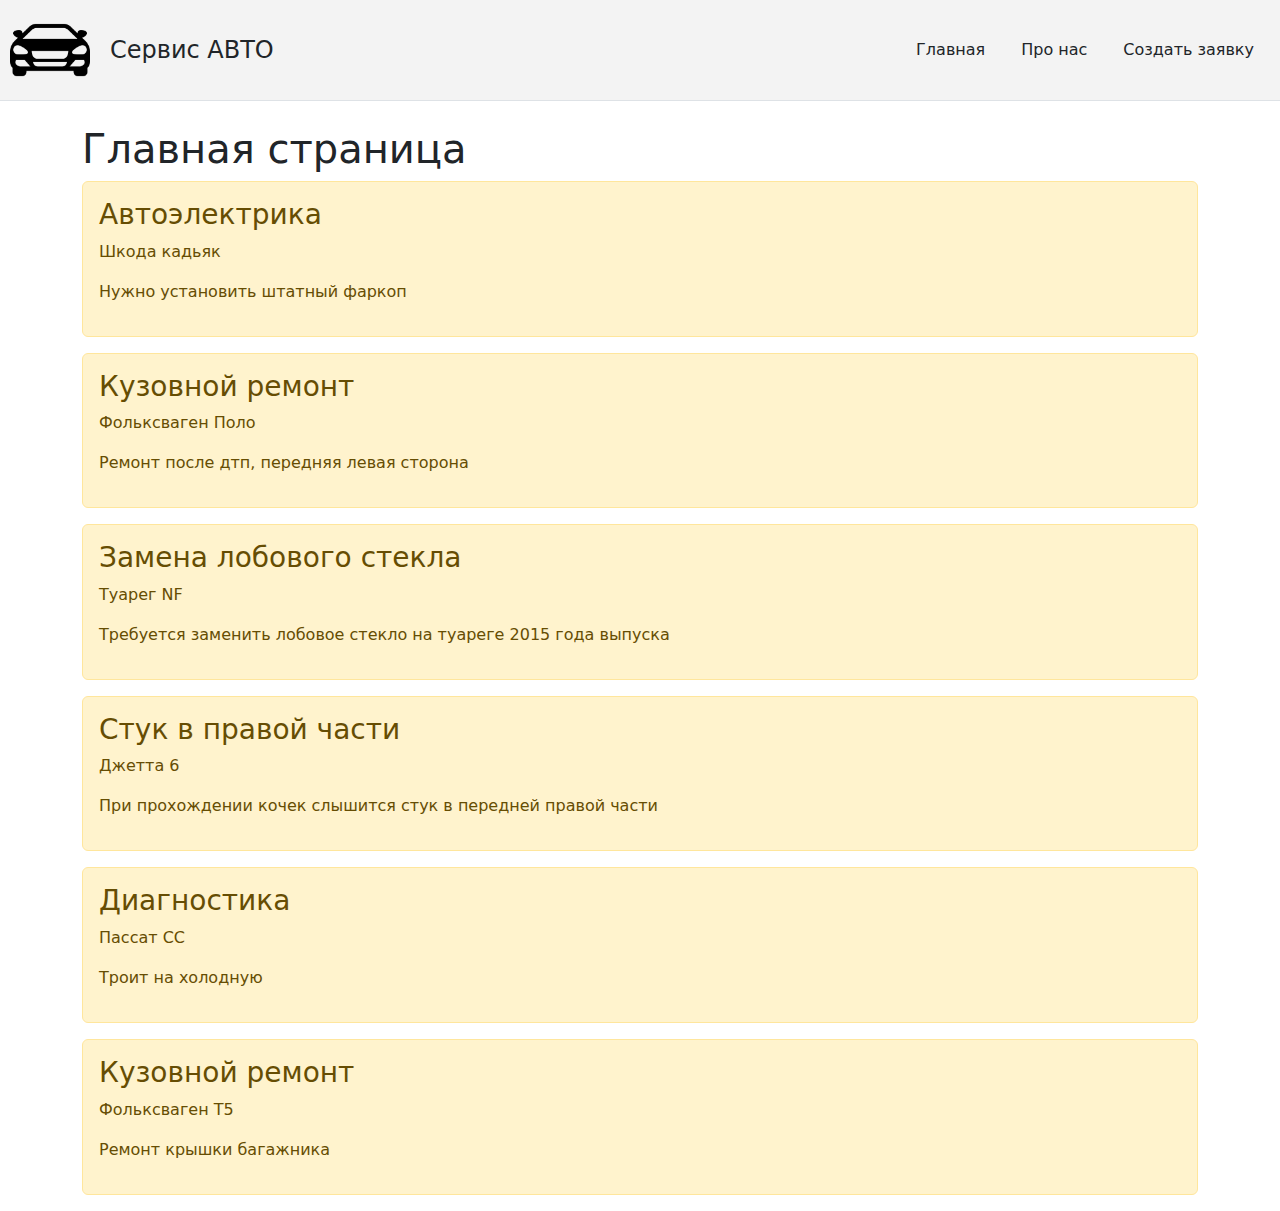
==== index.html @ 5e91afb2 "first commit" ====
<!doctype html>
<html lang=ru>
<head>
    <meta charset="UTF-8">
    <meta name="viewport"
          content="width=device-width, user-scalable=no, initial-scale=1.0, maximum-scale=1.0, minimum-scale=1.0">
    <meta http-equiv="X-UA-Compatible" content="ie=edge">
    <title>Главная</title>
    <link rel="stylesheet" href="https://cdn.jsdelivr.net/npm/bootstrap@5.2.2/dist/css/bootstrap.min.css">
    <link rel="stylesheet" href="style/style.css">
    <link rel="stylesheet" href="https://cdnjs.cloudflare.com/ajax/libs/animate.css/4.1.1/animate.min.css">
    <div class="d-flex flex-column flex-md-row align-items-center mb-4 border-bottom header">
        <a href="/" class="d-flex align-items-center text-dark text-decoration-none">
        <img src="img/auto.png" alt="" id="img_logo">
        <span class="fs-4 text-logo">Сервис АВТО</span>
        </a>
  
        <nav class="d-inline-flex mt-2 mt-md-0 ms-md-auto">
          <a class="me-3 py-2 text-dark text-decoration-none text-logo" href="index.html">Главная</a>
          <a class="me-3 py-2 text-dark text-decoration-none text-logo" href="about.html">Про нас</a>
            <a class="me-3 py-2 text-dark text-decoration-none text-logo" href="create.html">Создать заявку</a>
        </nav>
      </div>
</head>
<body>


    <div class="container">
        <h1> Главная страница</h1>
            <div class="alert alert-warning mt-2 animate__animated animate__fadeInLeft">
                    <h3>Автоэлектрика</h3>
                    <p>Шкода кадьяк</p>
                    <p>Нужно установить штатный фаркоп</p> 
            </div>
            <div class="alert alert-warning mt-2 animate__animated animate__fadeInRight">
                <h3>Кузовной ремонт</h3>
                <p>Фольксваген Поло</p>
                <p>Ремонт после дтп, передняя левая сторона</p> 
            </div>
            <div class="alert alert-warning mt-2 animate__animated animate__fadeInLeft">
                <h3>Замена лобового стекла</h3>
                <p>Туарег NF</p>
                <p>Требуется заменить лобовое стекло на туареге 2015 года выпуска</p> 
            </div>
            <div class="alert alert-warning mt-2 animate__animated animate__fadeInRight">
                <h3>Стук в правой части</h3>
                <p>Джетта 6</p>
                <p>При прохождении кочек слышится стук в передней правой части</p> 
            </div>
            <div class="alert alert-warning mt-2 animate__animated animate__fadeInLeft">
                <h3>Диагностика</h3>
                <p>Пассат СС</p>
                <p>Троит на холодную</p> 
            </div>
            <div class="alert alert-warning mt-2 animate__animated animate__fadeInRight">
                <h3>Кузовной ремонт</h3>
                <p>Фольксваген Т5</p>
                <p>Ремонт крышки багажника</p> 
            </div>

    </div>


</body>
</html>
---- style/style.css ----
@media screen and (max-width:1200px) 
{
    .container {
        width: 90%;
        margin: 0 auto;

    } 
}

@media screen and (max-width:1024px) 
{
    .container {
        width: 90%;
        margin: 0 auto;

    } 
}

@media screen and (max-width:768px) 
{
    .container {
        width: 90%;
        margin: 0 auto;

    } 
}

@media screen and (max-width:530px) 
{
    .container {
        width: 90%;
        margin: 0 auto;

    } 
}

.header {
    background-color: rgb(243, 243, 243);
}

#img_logo {
    width: 100px;
    height: 100px;
    padding: 10px 10px 10px 10px;
    
}

.text-logo {
    transition: all 0.3s;
    border-radius: 10px;
    padding: 10px 10px 10px 10px;
    position: relative;
}

.text-logo:hover {
    box-shadow: 0 5px 10px;
    top: 1px;
}

.alert {
    position: relative;
}

.alert:hover {
    box-shadow: 0 5px 10px;
    top: 5px;
    cursor: pointer;
}
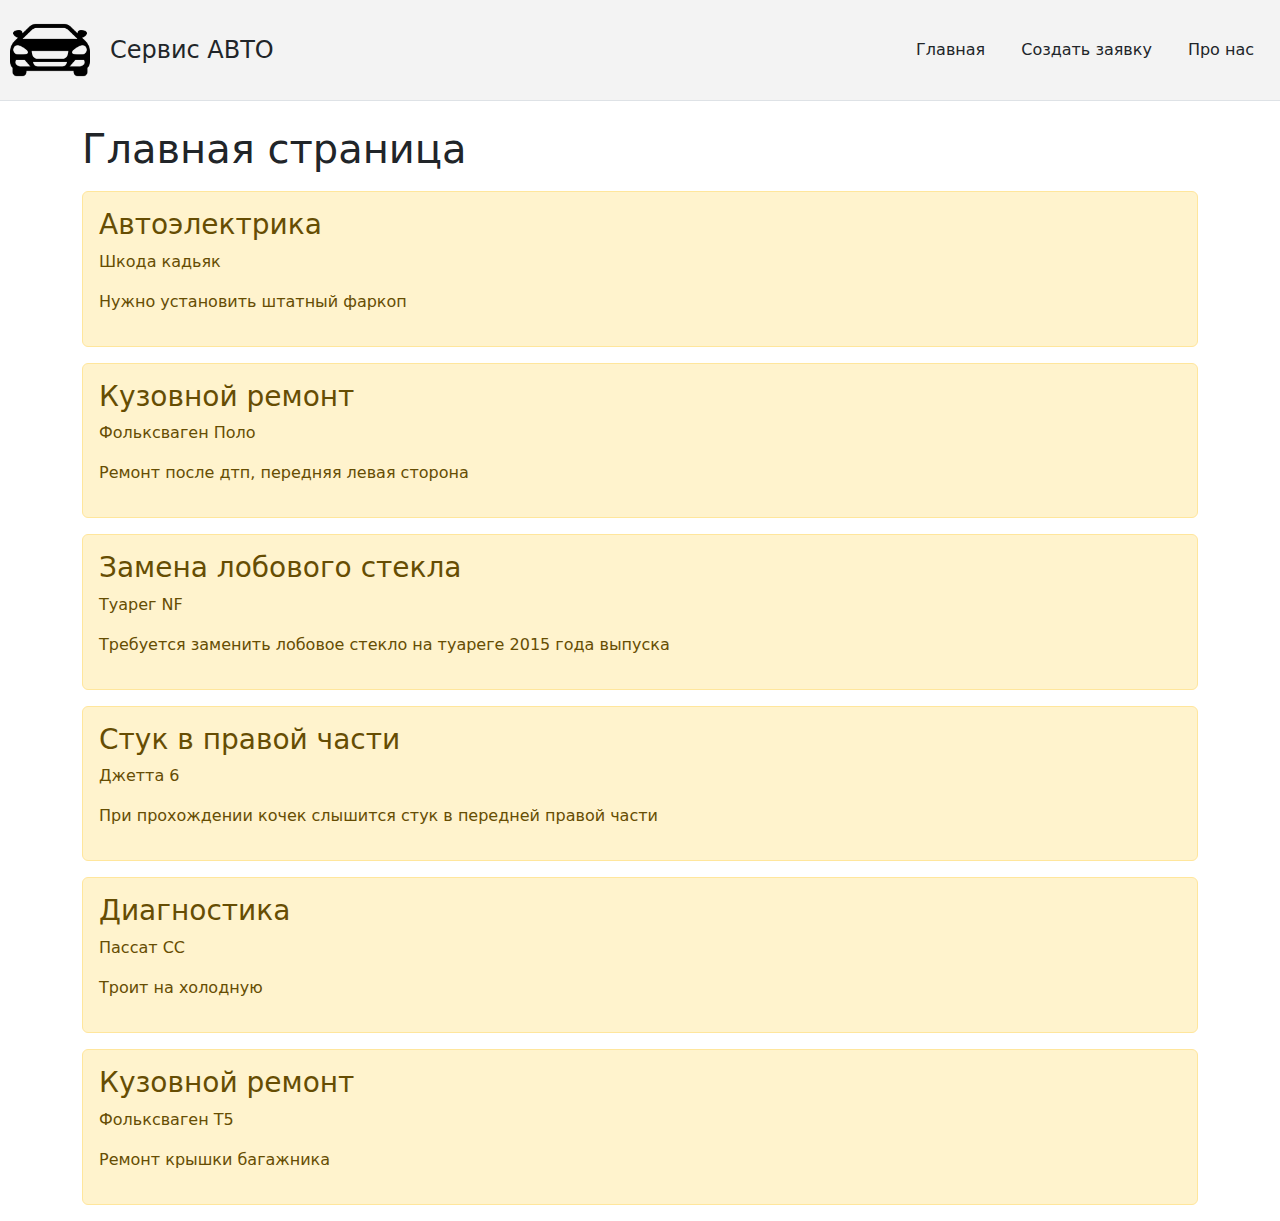
==== commit 195117d7: "add form" ====
--- a/index.html
+++ b/index.html
@@ -17,10 +17,11 @@
   
         <nav class="d-inline-flex mt-2 mt-md-0 ms-md-auto">
           <a class="me-3 py-2 text-dark text-decoration-none text-logo" href="index.html">Главная</a>
+          <a class="me-3 py-2 text-dark text-decoration-none text-logo" href="create.html">Создать заявку</a>
           <a class="me-3 py-2 text-dark text-decoration-none text-logo" href="about.html">Про нас</a>
-            <a class="me-3 py-2 text-dark text-decoration-none text-logo" href="create.html">Создать заявку</a>
         </nav>
       </div>
+
 </head>
 <body>
 
--- a/style/style.css
+++ b/style/style.css
@@ -22,8 +22,11 @@
     .container {
         width: 90%;
         margin: 0 auto;
+    } 
 
-    } 
+    .select-value {
+        font-size: 8px;
+    }
 }
 
 @media screen and (max-width:530px) 
@@ -31,14 +34,26 @@
     .container {
         width: 90%;
         margin: 0 auto;
-
-    } 
+    }
+    .form-select {
+        width: 200px;
+    }
+    
+    option {
+        width: 1000px;
+    }
+    .select-value {
+        font-size: 8px;
+    }
 }
 
 .header {
     background-color: rgb(243, 243, 243);
 }
 
+h1 {
+    padding: 0px 0px 10px 0px;
+}
 #img_logo {
     width: 100px;
     height: 100px;
@@ -61,9 +76,15 @@
 .alert {
     position: relative;
 }
-
+.about {
+    text-align: justify;
+}
 .alert:hover {
     box-shadow: 0 5px 10px;
     top: 5px;
+    /* cursor: pointer; */
+}
+
+.form-control {
     cursor: pointer;
 }
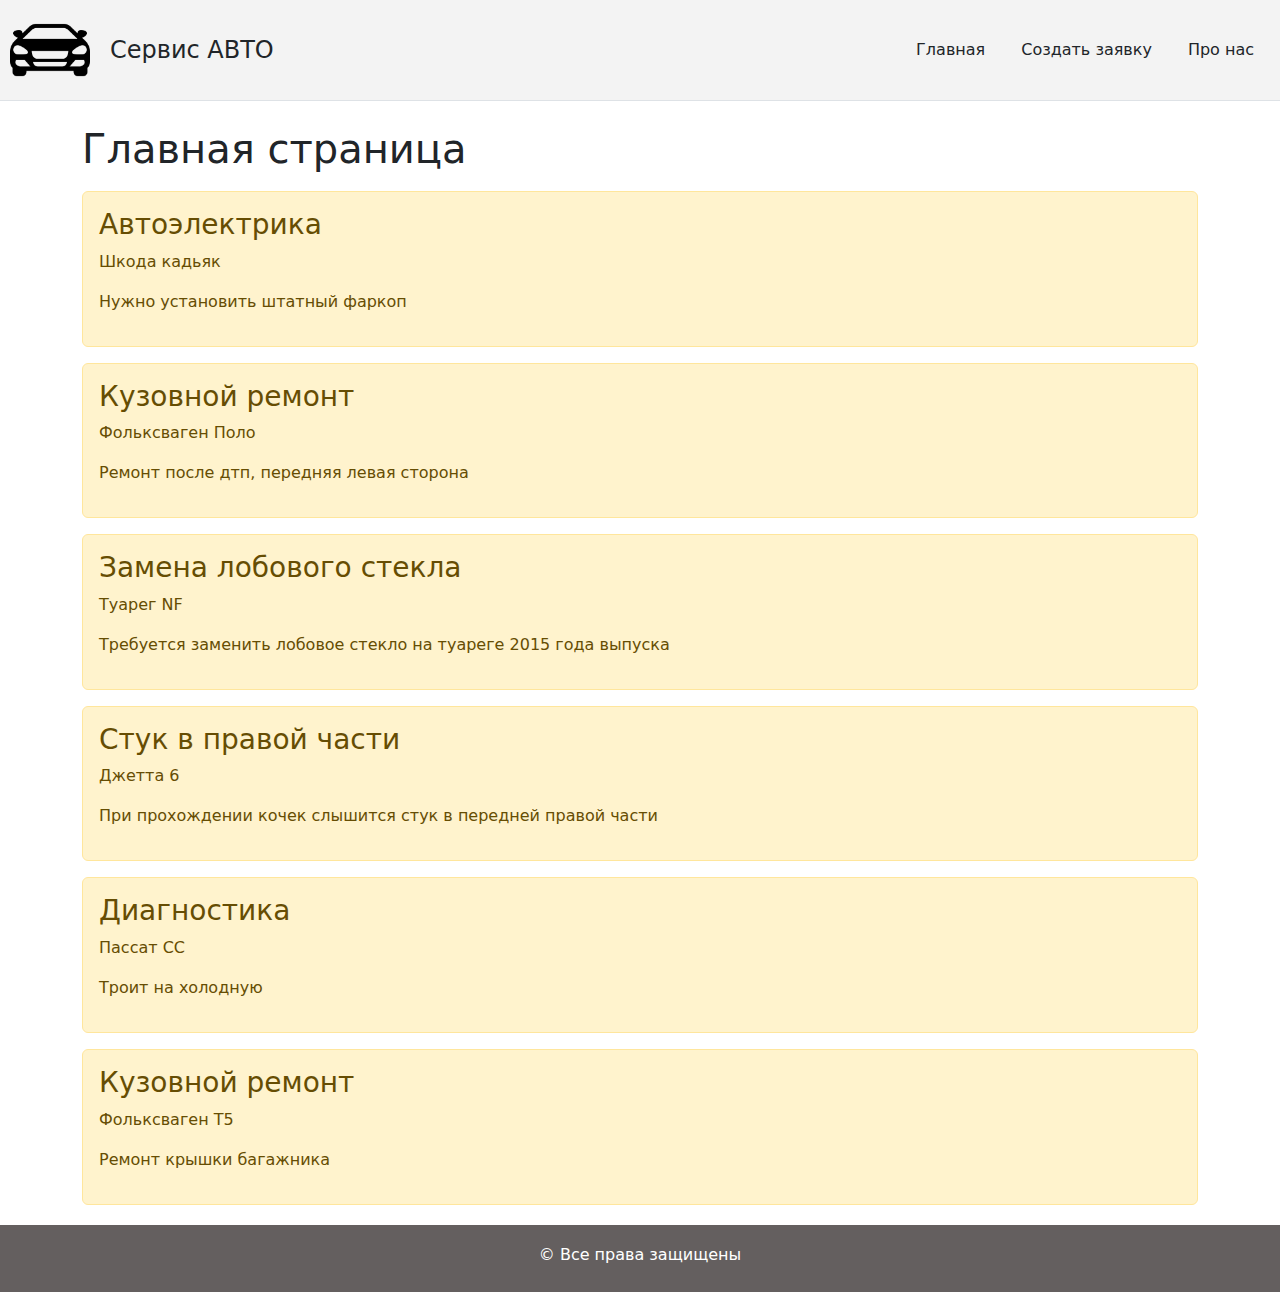
==== commit 5f024d5d: "add footer" ====
--- a/index.html
+++ b/index.html
@@ -62,5 +62,13 @@
     </div>
 
 
+
 </body>
+
+<footer>
+    <div class="footer">
+        <h6>&copy Все права защищены</h6>
+    </div>
+
+</footer>
 </html>--- a/style/style.css
+++ b/style/style.css
@@ -88,3 +88,15 @@
 .form-control {
     cursor: pointer;
 }
+
+
+.footer {
+    background-color: rgb(100, 95, 95);
+    margin-top: 20px;
+    padding: 20px 0px 20px 0px;
+    text-align: center;
+}
+
+.footer h6 {
+    color: white;
+}
